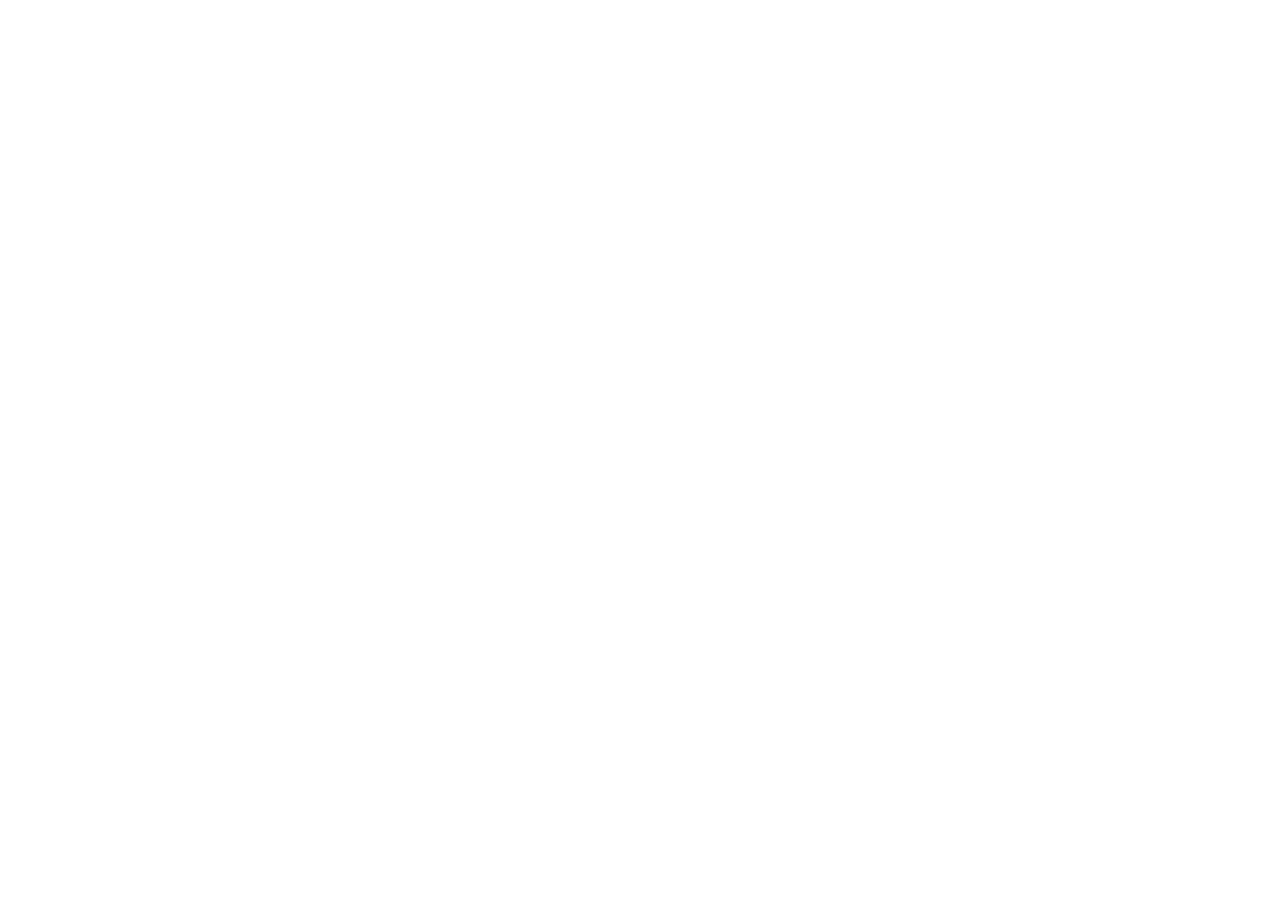
==== index.html @ 82cb82b9 "projeto social" ====
<!DOCTYPE html>
<html lang="pt-br">
<head>
    <meta charset="UTF-8">
    <meta http-equiv="X-UA-Compatible" content="IE=edge">
    <meta name="viewport" content="width=device-width, initial-scale=1.0">
    <link rel="shortcut icon" href="favicon.ico" type="image/x-icon">
    <title>Projeto social</title>
</head>
<body>
    
</body>
</html>
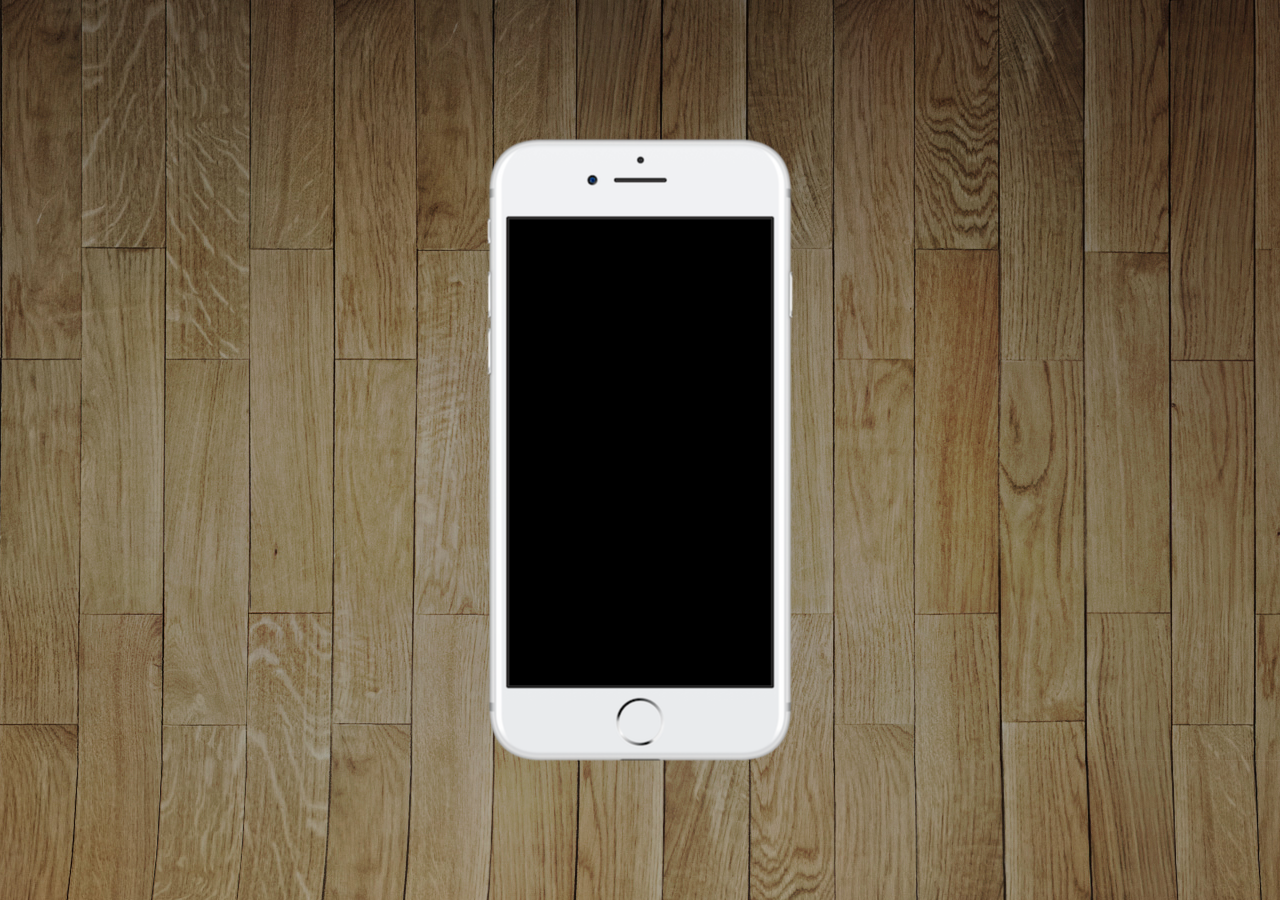
==== commit ce0081e1: "atualizações do projeto" ====
--- a/index.html
+++ b/index.html
@@ -5,9 +5,17 @@
     <meta http-equiv="X-UA-Compatible" content="IE=edge">
     <meta name="viewport" content="width=device-width, initial-scale=1.0">
     <link rel="shortcut icon" href="favicon.ico" type="image/x-icon">
+    <link rel="stylesheet" href="estilo/style.css">
     <title>Projeto social</title>
 </head>
 <body>
-    
+    <main>
+        <section id="tel">
+
+        </section>
+        <section id="social">
+
+        </section>
+    </main>
 </body>
 </html>--- a/estilo/style.css
+++ b/estilo/style.css
@@ -0,0 +1,32 @@
+@charset "UTF8";
+
+*{
+    margin: 0;
+    padding: 0;
+    font-family: Arial, Helvetica, sans-serif;
+}
+
+html, body{
+     height: 100vh;
+     width: 100vw;
+}
+body{
+ background: url('../imagens/fundo-madeira.jpg')
+ no-repeat top center;
+ background-attachment: fixed;
+ 
+}
+main{
+    height: 100vh;
+    position: relative;
+}
+section#tel{
+    position: absolute;
+    top: 50%;
+    left: 50%;
+    transform: translate(-50%,-50%);
+
+    height: 627px;
+    width: 311px;
+    background: url('../imagens/frame-iphone.png')no-repeat;
+}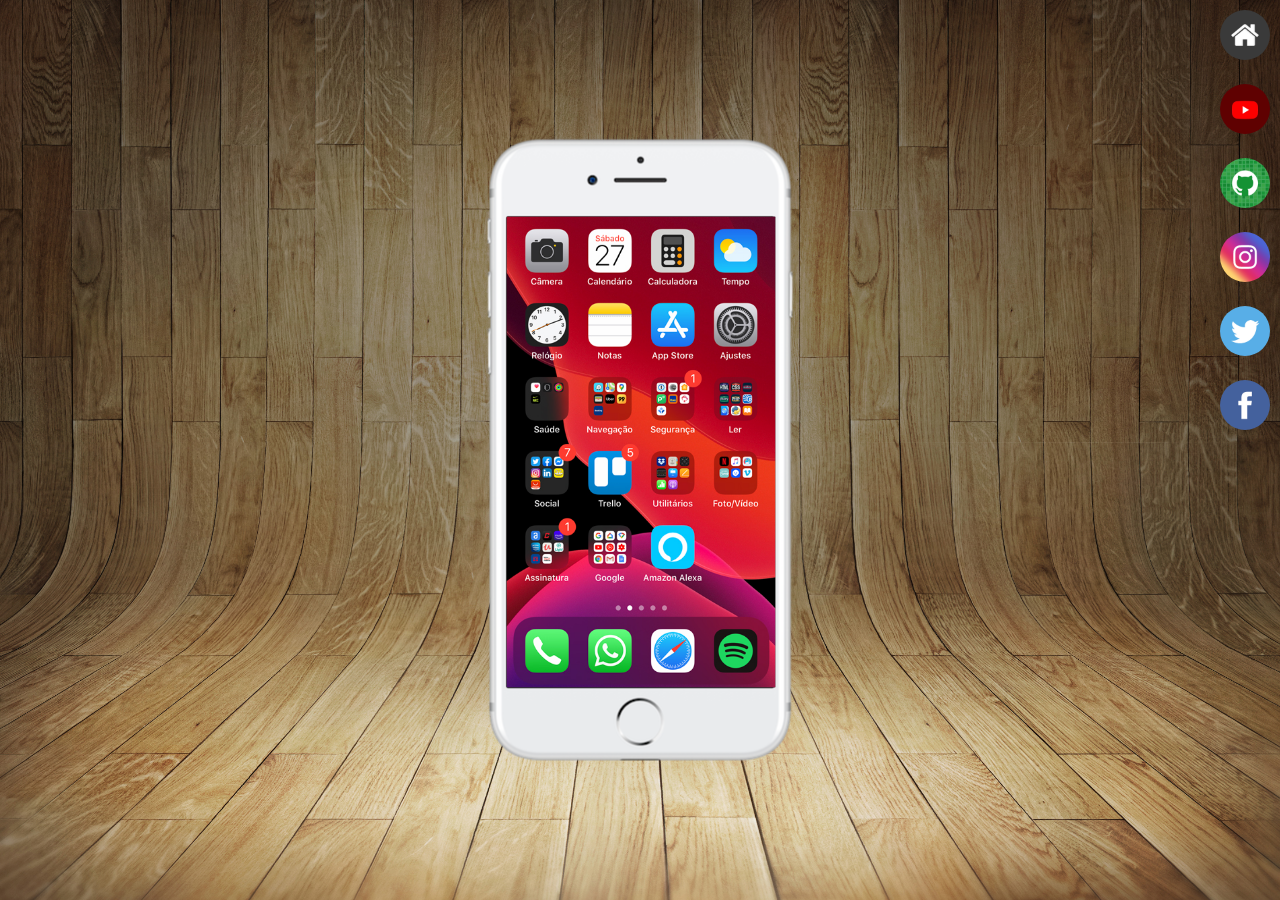
==== commit 2281f3c4: "algumas mudanças no projeto" ====
--- a/index.html
+++ b/index.html
@@ -11,10 +11,15 @@
 <body>
     <main>
         <section id="tel">
-
+         <iframe src="home.html" name="tela"  id="tela" frameborder="0"></iframe>
         </section>
         <section id="social">
-
+          <a href="#" target="tela"><img src="imagens/logo-home.jpg" alt="imagem da casa"></a><br>
+          <a href="#" target="tela"><img src="imagens/logo-youtube.jpg" alt=""></a><br>
+          <a href="#" target="tela"><img src="imagens/logo-github.jpg" alt=""></a><br>
+          <a href="#" target="tela"><img src="imagens/logo-instagram.jpg" alt=""></a><br>
+          <a href="#" target="tela"><img src="imagens/logo-twitter.jpg" alt=""></a><br>
+          <a href="#" target="tela"><img src="imagens/logo-facebook.jpg" alt=""></a>
         </section>
     </main>
 </body>
--- a/estilo/style.css
+++ b/estilo/style.css
@@ -1,8 +1,8 @@
 @charset "UTF8";
 
 *{
-    margin: 0;
-    padding: 0;
+    margin: 0px;
+    padding: 0px;
     font-family: Arial, Helvetica, sans-serif;
 }
 
@@ -13,6 +13,7 @@
 body{
  background: url('../imagens/fundo-madeira.jpg')
  no-repeat top center;
+ background-size: cover;
  background-attachment: fixed;
  
 }
@@ -29,4 +30,29 @@
     height: 627px;
     width: 311px;
     background: url('../imagens/frame-iphone.png')no-repeat;
+}
+iframe#tela{
+   position: relative;
+   top: 80px;
+   left: 22px;
+   height: 471px;
+   width: 269px;
+
+    
+}
+section#social{
+    text-align: right;
+}
+section#social img{
+    width: 50px;
+    height: 50px;
+    margin: 10px;
+    border-radius: 50%;
+
+}
+section#social img:hover{
+    border: 2px solid white;
+    box-sizing: border-box;
+    transform: translate(-3px, -4px);
+    transition: transform .1s;
 }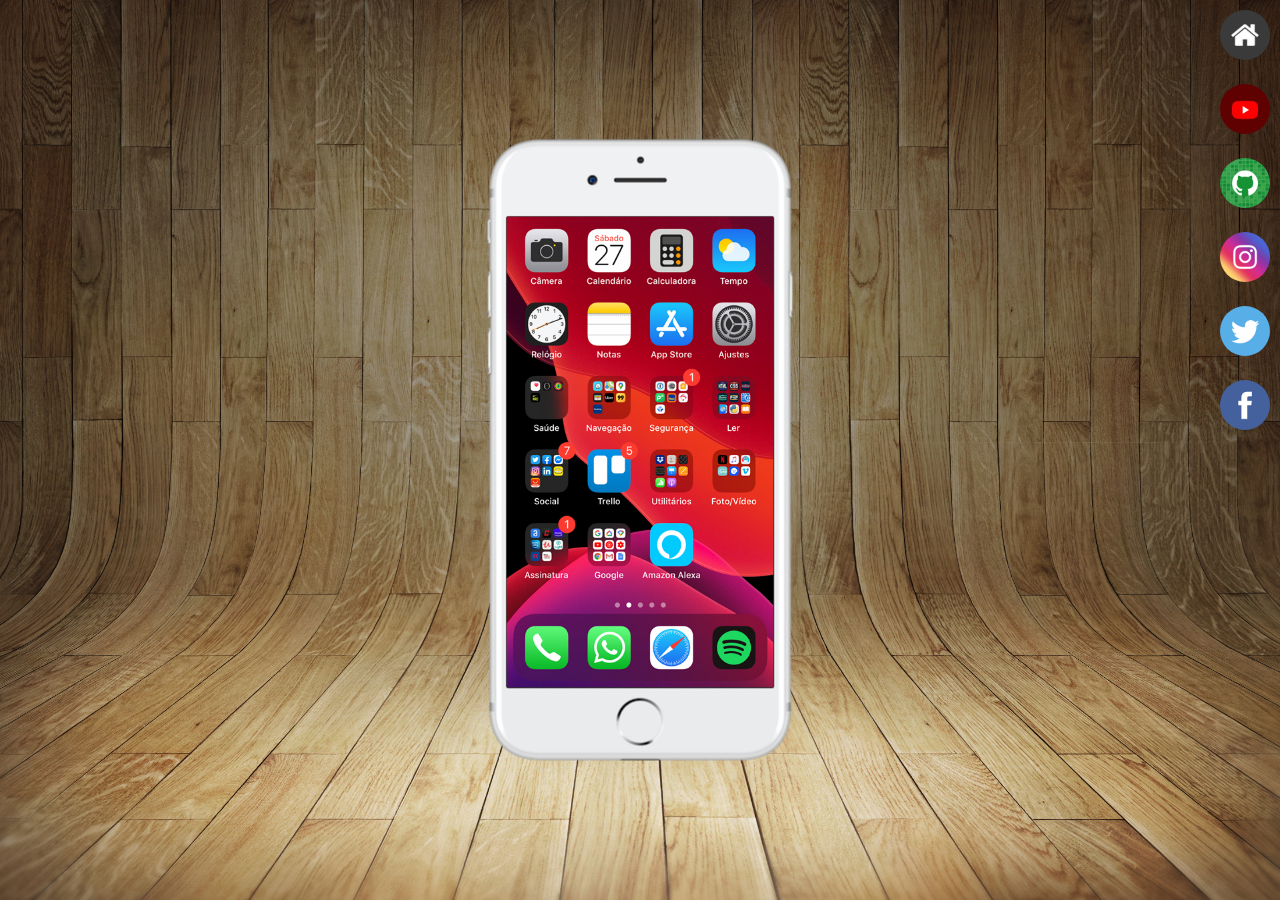
==== commit 6f57aea7: "Atualizações do projeto" ====
--- a/index.html
+++ b/index.html
@@ -14,12 +14,12 @@
          <iframe src="home.html" name="tela"  id="tela" frameborder="0"></iframe>
         </section>
         <section id="social">
-          <a href="#" target="tela"><img src="imagens/logo-home.jpg" alt="imagem da casa"></a><br>
-          <a href="#" target="tela"><img src="imagens/logo-youtube.jpg" alt=""></a><br>
-          <a href="#" target="tela"><img src="imagens/logo-github.jpg" alt=""></a><br>
-          <a href="#" target="tela"><img src="imagens/logo-instagram.jpg" alt=""></a><br>
-          <a href="#" target="tela"><img src="imagens/logo-twitter.jpg" alt=""></a><br>
-          <a href="#" target="tela"><img src="imagens/logo-facebook.jpg" alt=""></a>
+          <a href="home.html" target="tela"><img src="imagens/logo-home.jpg" alt="imagem da casa"></a><br>
+          <a href="ytb.html" target="tela"><img src="imagens/logo-youtube.jpg" alt=""></a><br>
+          <a href="gthub.html" target="tela"><img src="imagens/logo-github.jpg" alt=""></a><br>
+          <a href="insta.html" target="tela"><img src="imagens/logo-instagram.jpg" alt=""></a><br>
+          <a href="twitter.html" target="tela"><img src="imagens/logo-twitter.jpg" alt=""></a><br>
+          <a href="facebook.html" target="tela"><img src="imagens/logo-facebook.jpg" alt=""></a>
         </section>
     </main>
 </body>
--- a/estilo/style.css
+++ b/estilo/style.css
@@ -36,7 +36,7 @@
    top: 80px;
    left: 22px;
    height: 471px;
-   width: 269px;
+   width: 267px;
 
     
 }
